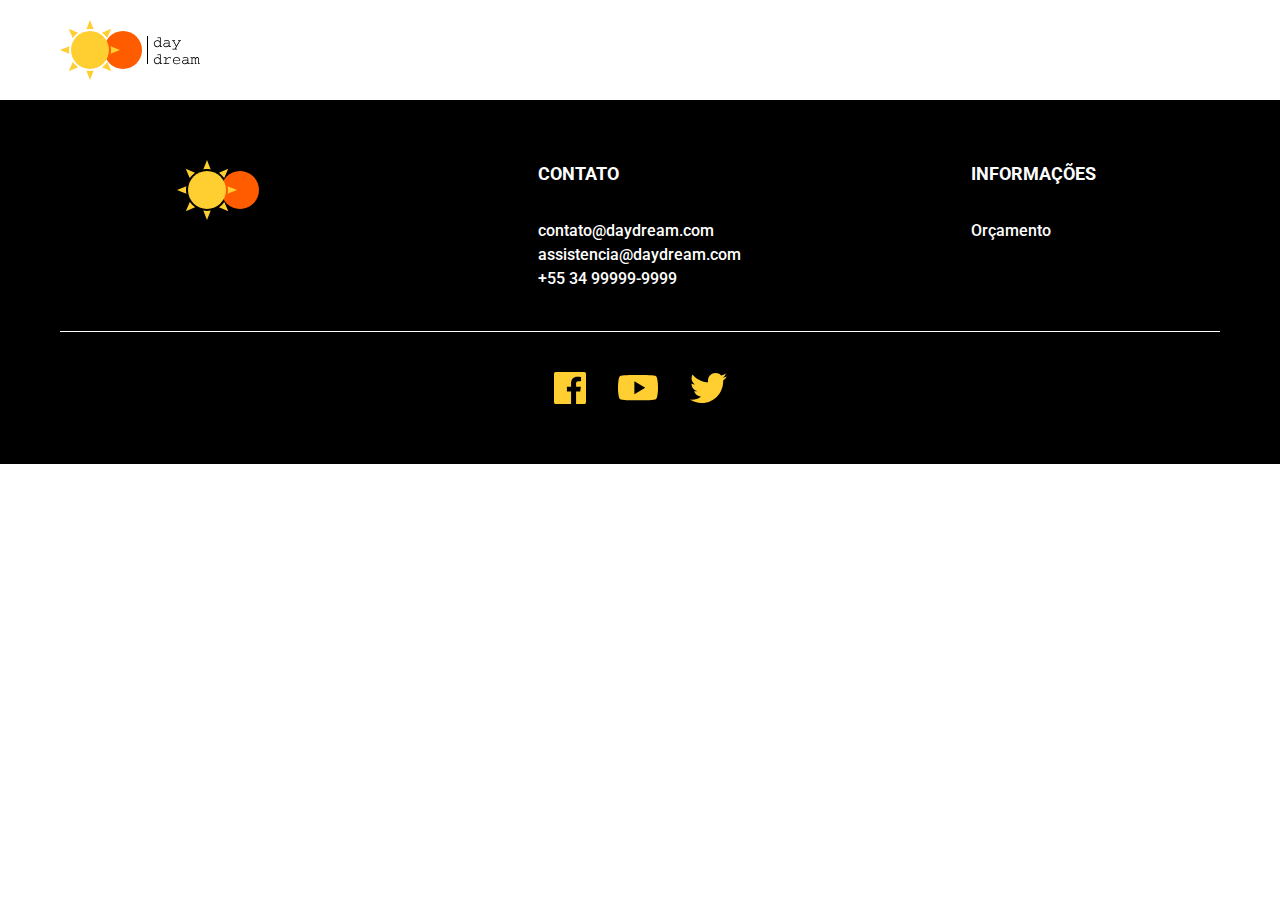
==== orcamento.html @ f6d104a0 "criação do js de galeria e de esconder o botao de orçamento" ====
<!DOCTYPE html>
<html lang="pt-br">

<head>
  <meta charset="UTF-8">
  <meta http-equiv="X-UA-Compatible" content="IE=edge">
  <meta name="viewport" content="width=device-width, initial-scale=1.0">

  <title>Day Dream - Home</title>
  <meta name="description" content="Make your dreams come true">

  <!-- CSS -->
  <link rel="icon" href="./img/logos/favicon.svg" type="image/svg+xml">
  <link rel="preload" href="./style/style.css" as="style">
  <link rel="stylesheet" href="./style/style.css">

  <!-- Fonts -->
  <link rel="preconnect" href="https://fonts.googleapis.com">
  <link rel="preconnect" href="https://fonts.gstatic.com" crossorigin>
  <link href="https://fonts.googleapis.com/css2?family=Josefin+Sans:wght@200;400;700&family=Roboto:wght@300;400;700&display=swap" rel="stylesheet">
</head>

<body>
  <header class="header-bg">
    <div class="container header">
      <a href="./">
        <img src="./img/day-dream.svg" alt="Day Dream logo">
      </a>

      <a href="./orcamento.html" class="botao">Orçamentos</a>
    </div>
  </header>


  <footer class="footer-bg">
    <div class="footer container">
      <div class="footer-dados">
        <img src="./img/day-dream.svg" alt="Logo Rodapé">
        <ul class="footer-contato">
          <h3>Contato</h3>
          <li><a href="mailto:contato@daydream.com">contato@daydream.com</a></li>
          <li><a href="mailto:assistencia@daydream.com">assistencia@daydream.com</a></li>
          <li><a href="tel:+5534999999999">+55 34 99999-9999</a></li>
        </ul>
        <div class="footer-informacoes">
          <h3>Informações</h3>
          <div>
            <a href="./orcamento.html">Orçamento</a>
          </div>
        </div>
      </div>
      <div class="footer-redes">
        <a href="./">
          <img src="./img/social/facebook.svg" alt="Facebook">
        </a>
        <a href="./">
          <img src="./img/social/youtube.svg" alt="Youtube">
        </a>
        <a href="./">
          <img src="./img/social/twitter.svg" alt="Twitter">
        </a>
      </div>
    </div>
  </footer>
  <script src="./js/script.js"></script>
</body>

</html>
---- style/style.css ----
/* Global */
@import "./global/global.css";
@import "./global/header.css";

/* Utilidades */
@import "./utilidades/cores.css";
@import "./utilidades/componentes.css";

/* Home */
@import "./home/introducao.css";
@import "./home/ofertas.css";
@import "./home/vantagens.css";
@import "./home/depoimento.css";
@import "./home/galeria.css";
@import "./home/contato.css";
@import "./home/footer.css";
---- style/style.css ----
/* Global */
@import "./global/global.css";
@import "./global/header.css";

/* Utilidades */
@import "./utilidades/cores.css";
@import "./utilidades/componentes.css";

/* Home */
@import "./home/introducao.css";
@import "./home/ofertas.css";
@import "./home/vantagens.css";
@import "./home/depoimento.css";
@import "./home/galeria.css";
@import "./home/contato.css";
@import "./home/footer.css";
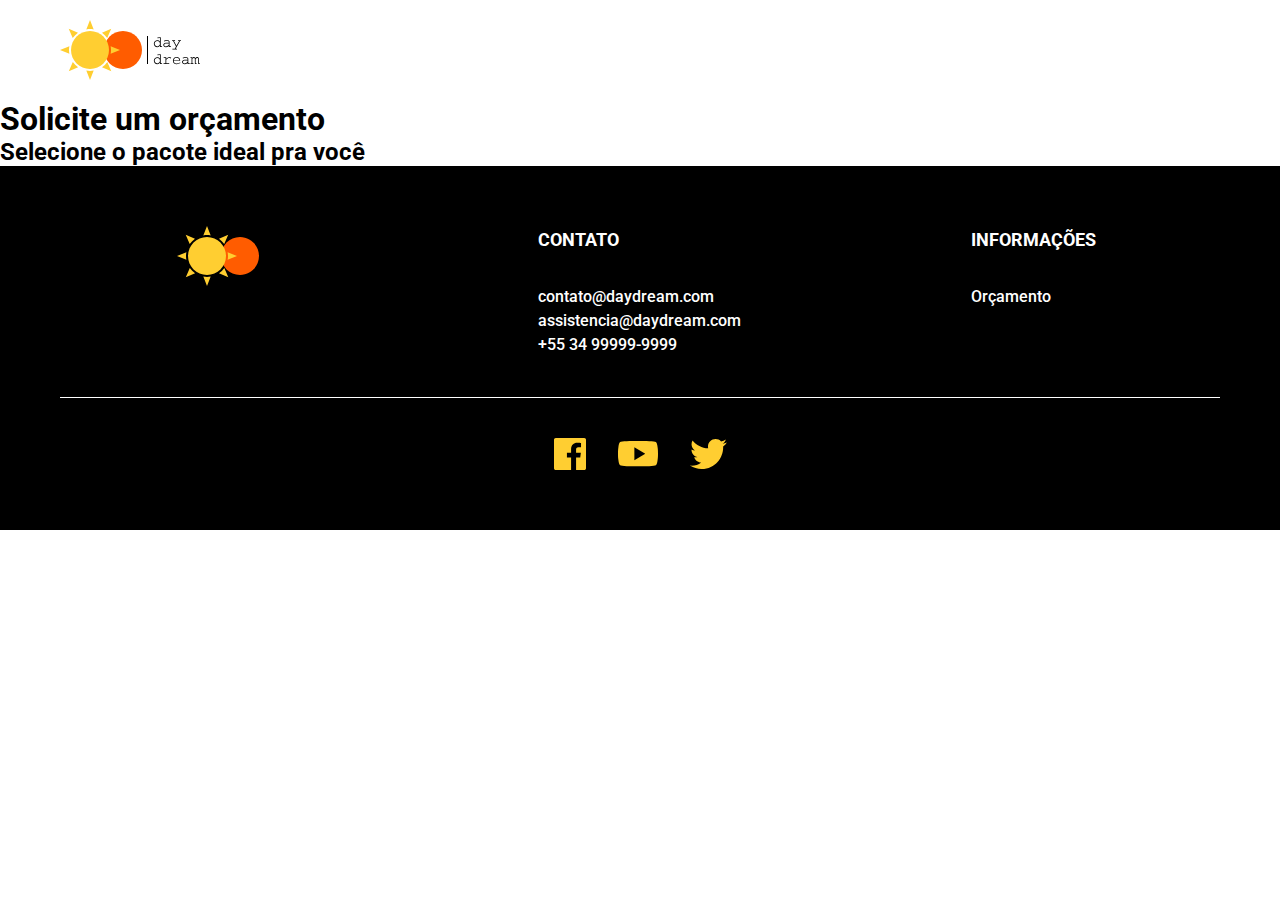
==== commit f8683e81: "iniciada a criação do formulário de orçamento" ====
--- a/orcamento.html
+++ b/orcamento.html
@@ -31,6 +31,20 @@
     </div>
   </header>
 
+  <main>
+    <div class="titulo-bg">
+      <div class="titulo">
+        <h1>Solicite um orçamento</h1>
+      </div>
+    </div>
+
+    <form class='orcamento' action="./">
+      <div class="orcamento-produto">
+        <h2>Selecione o pacote ideal pra você</h2>
+
+      </div>
+    </form>
+  </main>
 
   <footer class="footer-bg">
     <div class="footer container">
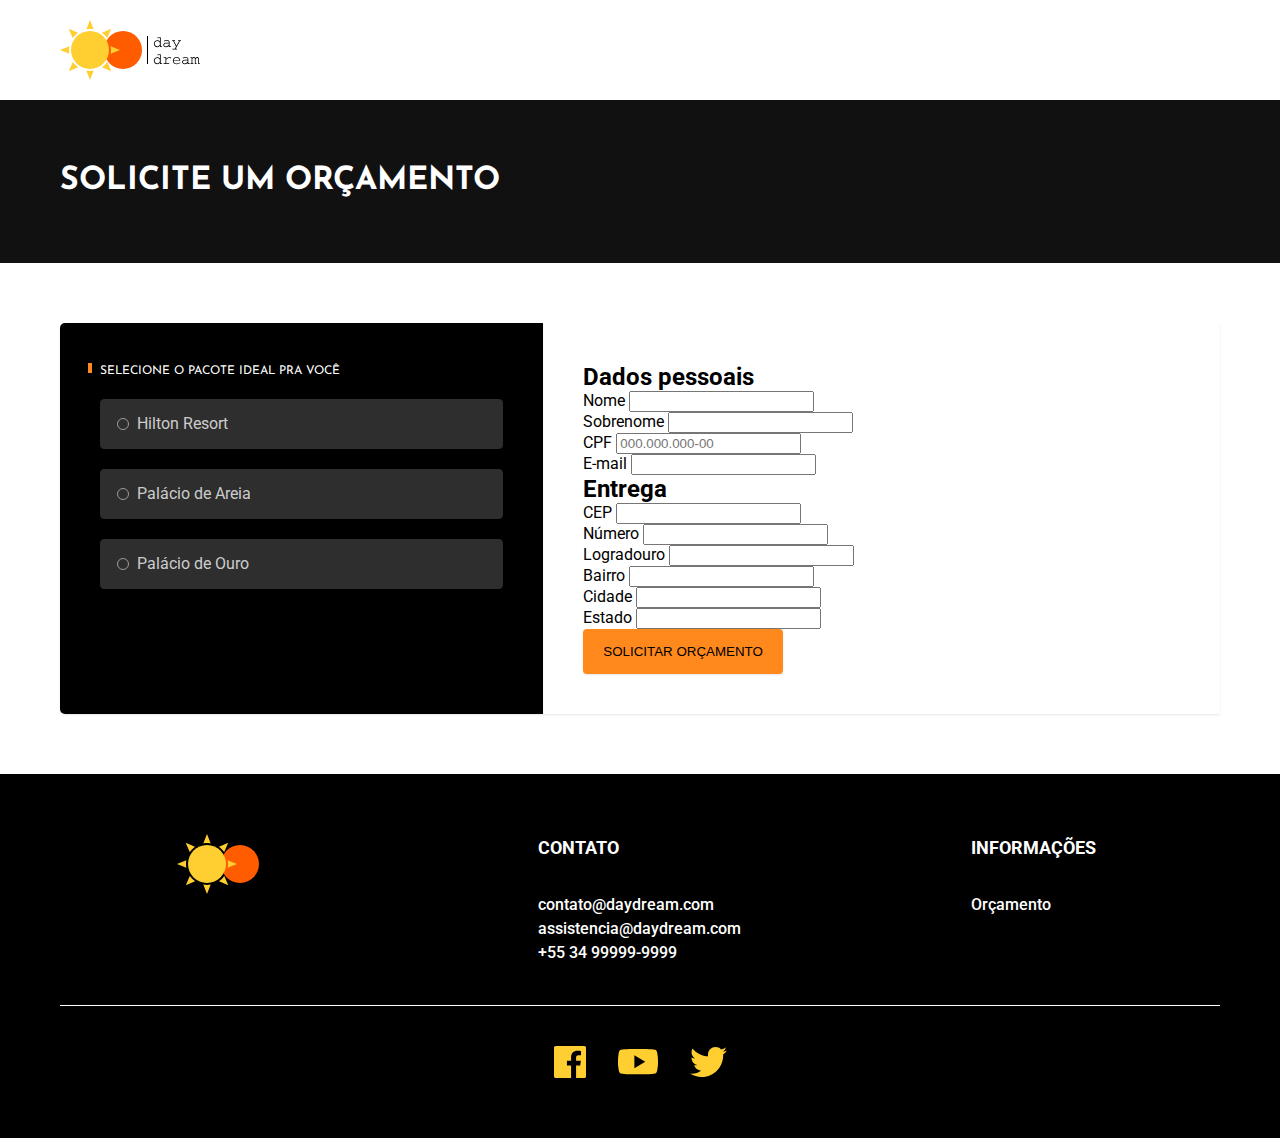
==== commit 7d001824: "criação da seção de orçamento dos produtos" ====
--- a/orcamento.html
+++ b/orcamento.html
@@ -33,15 +33,105 @@
 
   <main>
     <div class="titulo-bg">
-      <div class="titulo">
+      <div class="titulo container">
         <h1>Solicite um orçamento</h1>
       </div>
     </div>
 
-    <form class='orcamento' action="./">
+    <form class='orcamento container' action="./">
       <div class="orcamento-produto">
         <h2>Selecione o pacote ideal pra você</h2>
 
+        <input type="radio" name="produto" value="rio" id="rio">
+        <label for="rio">Hilton Resort <span>R$499</span></label>
+        <div class="orcamento-detalhes">
+          <ul>
+            <li><span class="orcamento-localizacao color-3">Rio de Janeiro, Brazil</span></li>
+            <li>Hilton Resort</li>
+            <li><img class="card-stars" src="./img/icons/stars-rating.svg" alt="avaliacao"></li>
+          </ul>
+          <img src="./img/fotos/orcamento-img-1.png" alt="Imagem Rio">
+        </div>
+
+        <input type="radio" name="produto" value="cairo" id="cairo">
+        <label for="cairo">Palácio de Areia <span>R$829</span></label>
+        <div class="orcamento-detalhes">
+          <ul>
+            <li><span class="orcamento-localizacao  color-3">Cairo, Egypt</span></li>
+            <li>Palácio de Areia</li>
+            <li><img class="card-stars" src="./img/icons/stars-rating.svg" alt="avaliacao"></li>
+          </ul>
+          <img src="./img/fotos/orcamento-img-2.png" alt="Imagem Cairo">
+        </div>
+
+        <input type="radio" name="produto" value="moscow" id="moscow">
+        <label for="moscow">Palácio de Ouro <span>R$659</span></label>
+        <div class="orcamento-detalhes">
+          <ul>
+            <li><span class="orcamento-localizacao  color-3">Moscow, Russia</span></li>
+            <li>Palácio de Ouro</li>
+            <li><img class="card-stars" src="./img/icons/stars-rating.svg" alt="avaliacao"></li>
+          </ul>
+          <img src="./img/fotos/orcamento-img-3.png" alt="Imagem Moscow">
+        </div>
+      </div>
+
+      <div class="orcamento-dados">
+        <h2>Dados pessoais</h2>
+
+        <div>
+          <label for="nome">Nome</label>
+          <input type="text" name="nome" id='nome'>
+        </div>
+
+        <div>
+          <label for="sobrenome">Sobrenome</label>
+          <input type="text" name="sobrenome" id='sobrenome'>
+        </div>
+
+        <div>
+          <label for="cpf">CPF</label>
+          <input type="text" name="cpf" id='cpf' placeholder="000.000.000-00">
+        </div>
+
+        <div>
+          <label for="email">E-mail</label>
+          <input type="text" name="email" id='email'>
+        </div>
+
+        <h2>Entrega</h2>
+
+        <div>
+          <label for="cep">CEP</label>
+          <input type="text" name="cep" id='cep'>
+        </div>
+
+        <div>
+          <label for="numero">Número</label>
+          <input type="text" name="numero" id='numero'>
+        </div>
+
+        <div>
+          <label for="logradouro">Logradouro</label>
+          <input type="text" name="logradouro" id='logradouro'>
+        </div>
+
+        <div>
+          <label for="bairro">Bairro</label>
+          <input type="text" name="bairro" id='bairro'>
+        </div>
+
+        <div>
+          <label for="cidade">Cidade</label>
+          <input type="text" name="cidade" id='cidade'>
+        </div>
+
+        <div>
+          <label for="estado">Estado</label>
+          <input type="text" name="estado" id='estado'>
+        </div>
+
+        <button class="botao">Solicitar Orçamento</button>
       </div>
     </form>
   </main>
--- a/style/style.css
+++ b/style/style.css
@@ -14,3 +14,6 @@
 @import "./home/galeria.css";
 @import "./home/contato.css";
 @import "./home/footer.css";
+
+/*Orçamento*/
+@import "./orcamento/orcamento.css";
--- a/style/style.css
+++ b/style/style.css
@@ -14,3 +14,6 @@
 @import "./home/galeria.css";
 @import "./home/contato.css";
 @import "./home/footer.css";
+
+/*Orçamento*/
+@import "./orcamento/orcamento.css";
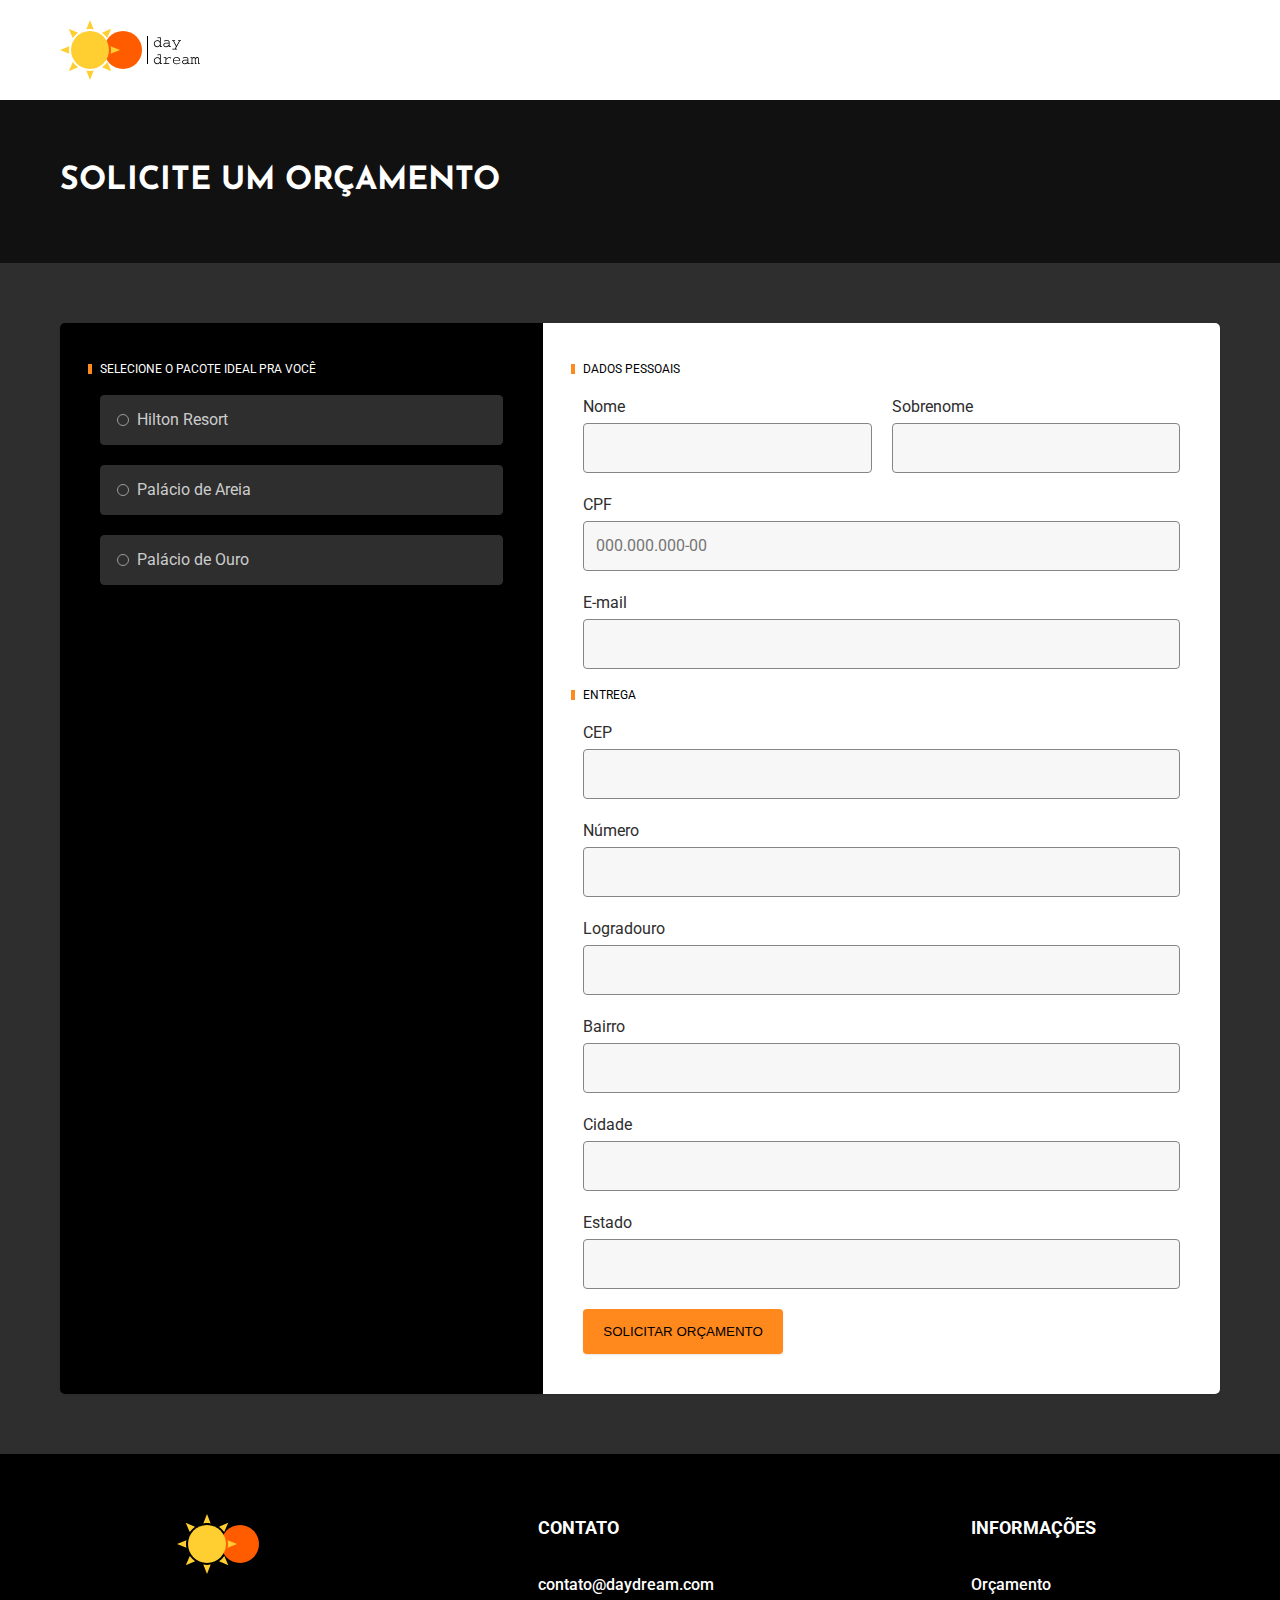
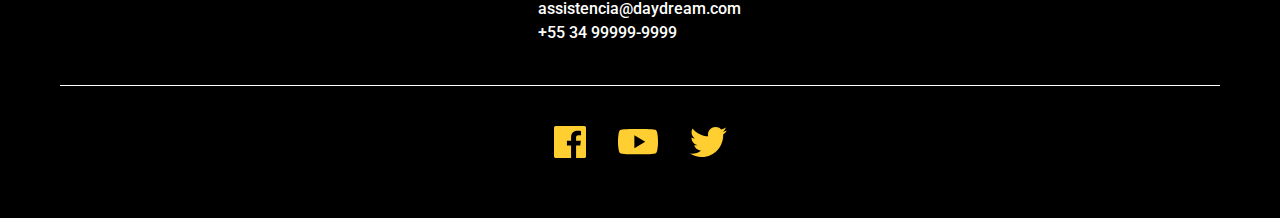
==== commit 1ce8d745: "finalização da página de orçamento" ====
--- a/orcamento.html
+++ b/orcamento.html
@@ -89,44 +89,44 @@
           <input type="text" name="sobrenome" id='sobrenome'>
         </div>
 
-        <div>
+        <div class="col-2">
           <label for="cpf">CPF</label>
           <input type="text" name="cpf" id='cpf' placeholder="000.000.000-00">
         </div>
 
-        <div>
+        <div class="col-2">
           <label for="email">E-mail</label>
           <input type="text" name="email" id='email'>
         </div>
 
         <h2>Entrega</h2>
 
-        <div>
+        <div class="col-2">
           <label for="cep">CEP</label>
           <input type="text" name="cep" id='cep'>
         </div>
 
-        <div>
+        <div class="col-2">
           <label for="numero">Número</label>
           <input type="text" name="numero" id='numero'>
         </div>
 
-        <div>
+        <div class="col-2">
           <label for="logradouro">Logradouro</label>
           <input type="text" name="logradouro" id='logradouro'>
         </div>
 
-        <div>
+        <div class="col-2">
           <label for="bairro">Bairro</label>
           <input type="text" name="bairro" id='bairro'>
         </div>
 
-        <div>
+        <div class="col-2">
           <label for="cidade">Cidade</label>
           <input type="text" name="cidade" id='cidade'>
         </div>
 
-        <div>
+        <div class="col-2">
           <label for="estado">Estado</label>
           <input type="text" name="estado" id='estado'>
         </div>
